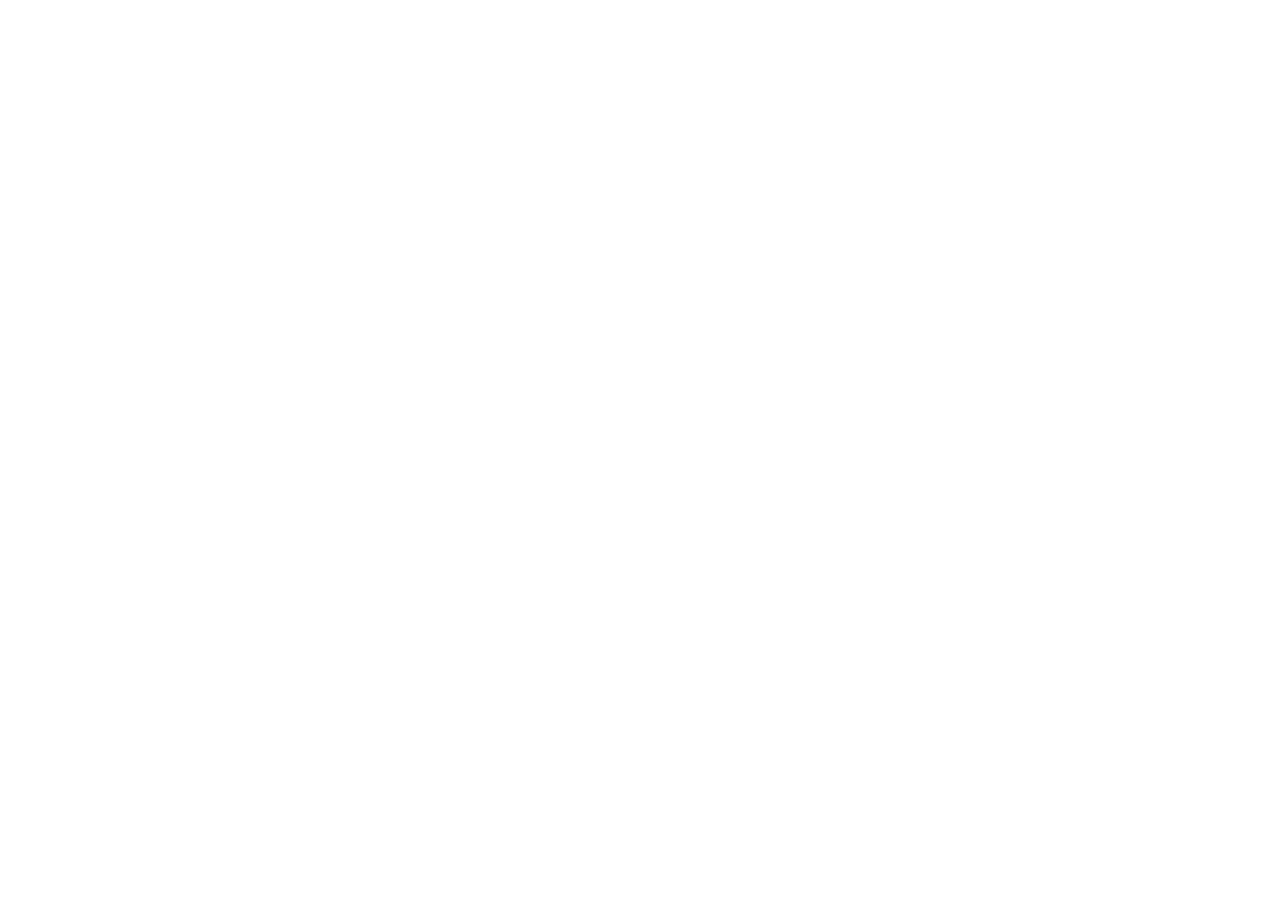
==== dia 4/index.html @ 36038eb3 "dia 3" ====
<!DOCTYPE html>
<html lang="pt-br">
<head>
    <meta charset="UTF-8">
    <meta http-equiv="X-UA-Compatible" content="IE=edge">
    <meta name="viewport" content="width=device-width, initial-scale=1.0">
    <title>Document</title>
</head>
<body>
    
</body>
</html>
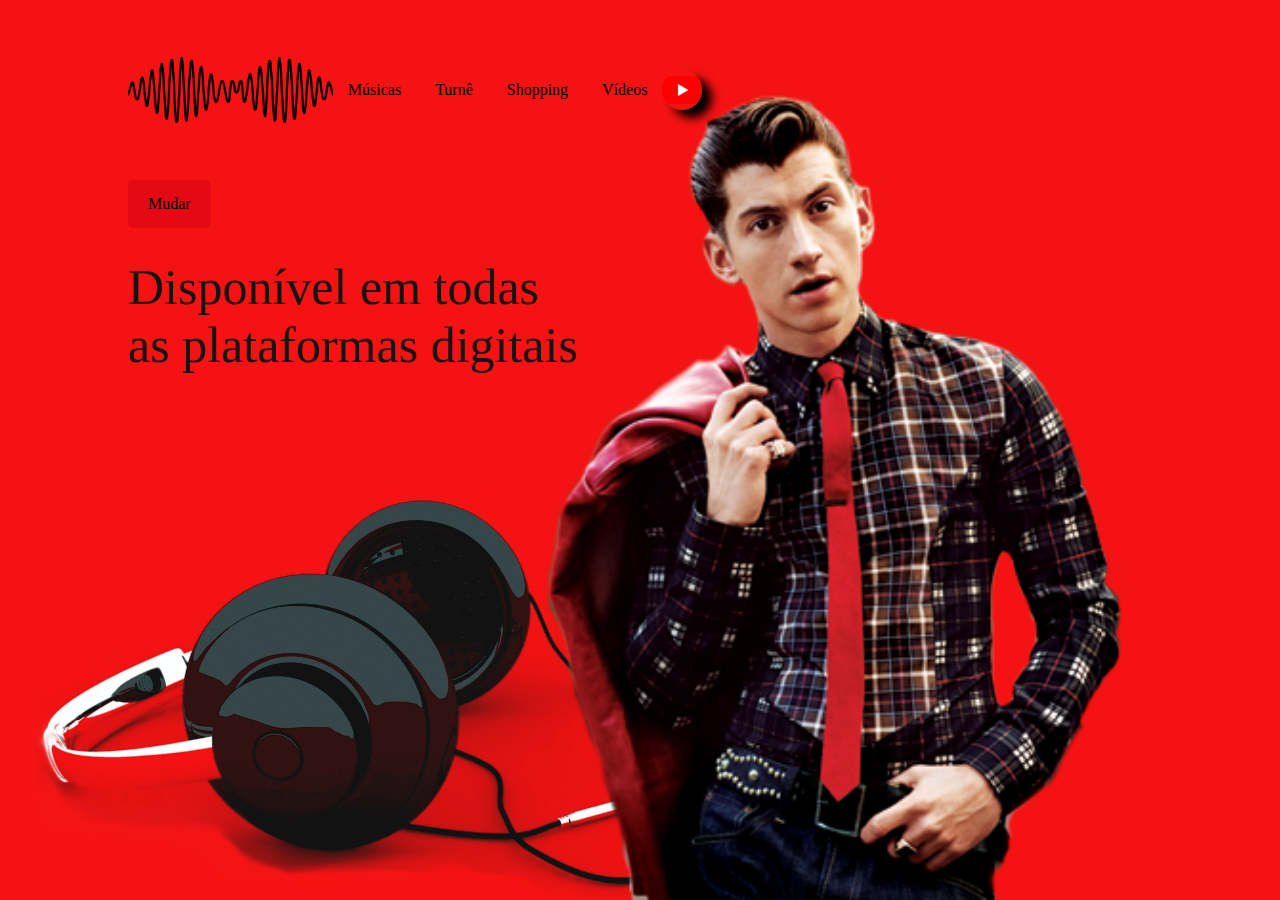
==== commit 4179c226: "Adição de dia 4 e Mudança no README" ====
--- a/dia 4/index.html
+++ b/dia 4/index.html
@@ -4,9 +4,28 @@
     <meta charset="UTF-8">
     <meta http-equiv="X-UA-Compatible" content="IE=edge">
     <meta name="viewport" content="width=device-width, initial-scale=1.0">
-    <title>Document</title>
+    <title>SPA</title>
+    <link rel="stylesheet" href="style.css">
 </head>
 <body>
-    
+    <div class="container">
+        <div class="navbar">
+            <img src="logo.png"  class="logo" alt="">
+            <nav>
+                <ul>
+                    <li><a href="">Músicas</a></li>
+                    <li><a href="">Turnê</a></li>
+                    <li><a href="">Shopping</a></li>
+                    <li><a href="">Vídeos</a></li>
+                </ul>
+            </nav>
+            <img src="youtube.png"  class="youtube"alt="">
+        </div>
+        <div class="conteudo">
+            <a href="" class="button">Mudar</a>
+            <h1>Disponível em todas <br> as plataformas digitais</h1>
+        </div>
+        <img src="agostinho-carrara.png" class="feat" alt="Alex Turbernado">
+    </div>
 </body>
 </html>--- a/dia 4/style.css
+++ b/dia 4/style.css
@@ -0,0 +1,75 @@
+*{
+    margin: 0;
+    padding: 0;
+}
+.container{
+    height: 100vh;
+    width: 100vw;
+    background-image: url('wp9642344-red-music-wallpapers.png');
+    background-position: center;
+    background-size: cover;
+    padding-left: 10%;
+    padding-right: 10%;
+    box-sizing: border-box;
+    position: relative;
+}
+.navbar{
+    width: 100%;
+    height: 20vh;
+    margin: auto;
+    display: flex;
+    align-items: center;
+}
+.logo{
+    width: 20%;
+    cursor: pointer;
+}
+.youtube{
+    width: 40px;
+    border-radius: 50%;
+    cursor: pointer;
+    box-shadow: 10px 8px 10px;
+}
+.nav{
+    flex: 1;
+    padding: 60px;
+}
+nav ul li{
+    display: inline-block;
+    list-style: none;
+    margin: 0px 15px;
+
+}
+nav ul li a{
+    text-decoration: none;
+    color: rgb(0, 0, 0);
+}
+.conteudo h1{
+    font-size: 50px;
+    font-weight: 100;
+    margin-top: 30px;
+    margin-bottom: 15px;
+    color: #141414;
+}
+.conteudo .button{
+    display: inline-block;
+    background: linear-gradient(45deg, #e50914);
+    border-radius: 5px;
+    padding: 15px 20px;
+    box-sizing: border-box;
+    text-decoration: none;
+    color: rgb(0, 0, 0);
+    box-shadow: 3px 8px 20px rgba(red, green, blue, alpha);
+}
+.button:hover{
+    color: #e509146e;
+    background-color: rgba(0, 0, 0, 0.801);
+    font-weight: 300;
+    transition: ease-in-out 2s ;
+}
+.feat{
+    height: 90%;
+    position: absolute;
+    bottom: 0;
+    right: 150px;
+}